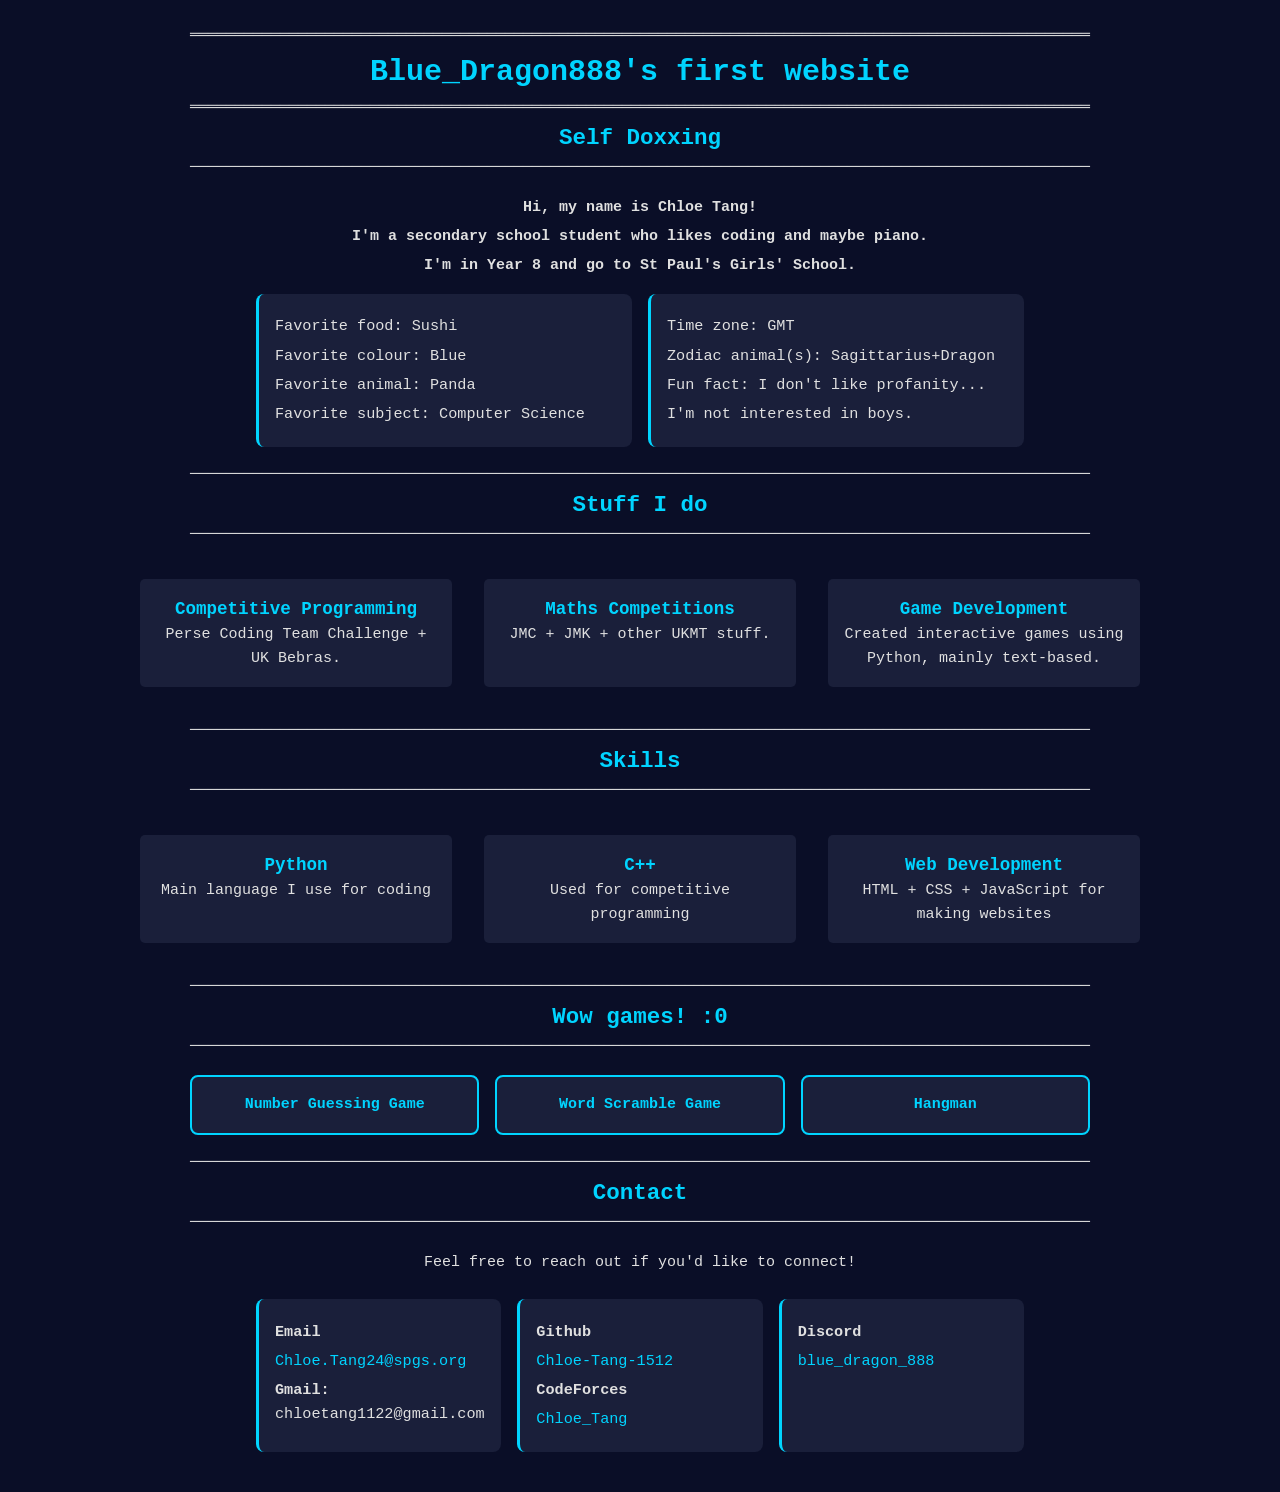
==== index.html @ 20dfad63 "Added initial files these may be edited in the future" ====
<!DOCTYPE html>
<html lang="en">
<head>
    <meta charset="UTF-8">
    <meta name="viewport" content="width=device-width, initial-scale=1.0">
    <title>Blue_Dragon888.com</title>
    <link rel="stylesheet" href="hmwk0.css">
    <link rel="apple-touch-icon" sizes="180x180" href="../apple-touch-icon.png">
    <link rel="icon" type="image/png" sizes="32x32" href="../favicon-32x32.png">
    <link rel="icon" type="image/png" sizes="16x16" href="../favicon-16x16.png">
    <link rel="manifest" href="site.webmanifest">
</head>
<body>
    <br>
    <p>════════════════════════════════════════════════════════════════════════════════════════════════════</p>
    <h1>Blue_Dragon888's first website</h1>
    <p>════════════════════════════════════════════════════════════════════════════════════════════════════</p>

    <h2>Self Doxxing</h2>
    <p>────────────────────────────────────────────────────────────────────────────────────────────────────</p>
    
    <div class="about-section">
        <div class="about-intro">
            <p><strong>Hi, my name is Chloe Tang!</strong></p>
            <p><strong>I'm a secondary school student who likes coding and maybe piano.</strong></p>
            <p><strong>I'm in Year 8 and go to St Paul's Girls' School.</strong></p>
        </div>

        <div class="about-grid">
            <div class="info-box">
                <p>Favorite food: Sushi</p>
                <p>Favorite colour: Blue</p>
                <p>Favorite animal: Panda</p>
                <p>Favorite subject: Computer Science</p>
            </div>

            <div class="info-box">
                <p>Time zone: GMT</p>
                <p>Zodiac animal(s): Sagittarius+Dragon</p>
                <p>Fun fact: I don't like profanity...</p>
                <p>I'm not interested in boys.</p>
            </div>
        </div>
    </div>

    <p>────────────────────────────────────────────────────────────────────────────────────────────────────</p>

    <h2>Stuff I do</h2>
    <p>────────────────────────────────────────────────────────────────────────────────────────────────────</p>
    <div class="activities">
        <div>
            <h3>Competitive Programming</h3>
            <p>Perse Coding Team Challenge + UK Bebras.</p>
        </div>

        <div>
            <h3>Maths Competitions</h3>
            <p>JMC + JMK + other UKMT stuff.</p>
        </div>

        <div>
            <h3>Game Development</h3>
            <p>Created interactive games using Python, mainly text-based.</p>
        </div>
    </div>

    <p>────────────────────────────────────────────────────────────────────────────────────────────────────</p>
    <h2>Skills</h2>
    <p>────────────────────────────────────────────────────────────────────────────────────────────────────</p>
    <div class="skills">
        <div>
            <h3>Python</h3>
            <p>Main language I use for coding</p>
        </div>

        <div>
            <h3>C++</h3>
            <p>Used for competitive programming</p>
        </div>

        <div>
            <h3>Web Development</h3>
            <p>HTML + CSS + JavaScript for making websites</p>
        </div>
    </div>

    <p>────────────────────────────────────────────────────────────────────────────────────────────────────</p>
    <h2>Wow games! :0</h2>
    <p>────────────────────────────────────────────────────────────────────────────────────────────────────</p>
    <div class="games-grid">
        <a href="game.html" class="game-link">Number Guessing Game</a>
        <a href="wordscramble.html" class="game-link">Word Scramble Game</a>
        <a href="hangman.html" class="game-link">Hangman</a>
    </div>

    <p>────────────────────────────────────────────────────────────────────────────────────────────────────</p>
    <h2>Contact</h2>
    <p>────────────────────────────────────────────────────────────────────────────────────────────────────</p>
    
    <div class="contact-section">
        <p>Feel free to reach out if you'd like to connect!</p>
        <div class="contact-grid">
            <div class="contact-box">
                <p><strong>Email</strong></p>
                <p><a href="mailto:Chloe.Tang24@spgs.org">Chloe.Tang24@spgs.org</a></p>
                <p><strong>Gmail:</strong> chloetang1122@gmail.com</p>
            </div>
            <div class="contact-box">
                <p><strong>Github</strong></p>
                <p><a href="https://github.com/Chloe-Tang-1512" target="_blank">Chloe-Tang-1512</a></p>
                <p><strong>CodeForces</strong></p>
                <p><a href="https://codeforces.com/profile/Chloe_Tang" target="_blank">Chloe_Tang</a></p>
            </div>
            <div class="contact-box">
                <p><strong>Discord</strong></p>
                <p><a href="https://discord.com/users/blue_dragon_888" target="_blank">blue_dragon_888</a></p>
            </div>
        </div>
    </div>

    <br>
</body>
</html>
---- hmwk0.css ----
* {
    margin: 0;
    padding: 0;
    box-sizing: border-box;
}

body {
    font: 15px Verdana, monospace;
    background-color: #0a0e27;
    color: #e0e0e0;
    line-height: 1.6;
}

p {
    text-align: center;
}

h1, h2, h3, h4, h5, h6 {
    text-align: center;
    color: #00d4ff;
}

a {
    color: #00d4ff;
    text-decoration: none;
}

a:hover {
    text-decoration: underline;
}

.games-grid, .about-grid, .contact-grid {
    display: grid;
    grid-template-columns: repeat(auto-fit, minmax(250px, 1fr));
    gap: 1rem;
    max-width: 900px;
    margin: 1rem auto;
}

.contact-grid {
    grid-template-columns: repeat(auto-fit, minmax(200px, 1fr));
    gap: 1rem;
    margin-bottom: 1rem;
}

.activities, .skills {
    display: flex;
    flex-wrap: wrap;
    justify-content: center;
    gap: 2rem;
    max-width: 1000px;
    margin: 2rem auto;
}

.activities > div, .skills > div {
    flex: 1 1 250px;
    min-width: 250px;
    padding: 1rem;
    background-color: #1a1f3a;
    border-radius: 5px;
}

.about-section, .contact-section {
    max-width: 800px;
    margin: 1rem auto;
    padding: 0 1rem;
}

.about-intro {
    text-align: center;
    margin-bottom: 1rem;
}

.about-intro p {
    margin: 0.3rem 0;
}

.contact-section > p {
    margin-bottom: 1.5rem;
}

.game-link, .info-box, .contact-box {
    background-color: #1a1f3a;
    border-radius: 8px;
    padding: 1rem;
}

.game-link {
    display: inline-block;
    border: 2px solid #00d4ff;
    font-weight: bold;
    text-align: center;
}

.info-box, .contact-box {
    border-left: 3px solid #00d4ff;
}

.game-link:hover, .back-link:hover {
    background-color: #1a1f3a;
    color: #00d4ff;
    text-decoration: none;
}

.back-link {
    display: inline-block;
    margin-top: 2rem;
    padding: 0.5rem 1rem;
    background-color: #1a1f3a;
    border: 1px solid #00d4ff;
    border-radius: 5px;
    font-weight: bold;
}

.info-box p, .contact-box p {
    text-align: left;
    margin: 0.3rem 0;
    font-size: 0.95rem;
}

.contact-box a {
    color: #00d4ff;
    text-decoration: none;
}

.contact-box a:hover {
    text-decoration: underline;
}

.game-container {
    max-width: 600px;
    margin: 2rem auto;
    background-color: #1a1f3a;
    padding: 2rem;
    border-radius: 10px;
    border: 2px solid #00d4ff;
}

.game-stats {
    display: flex;
    justify-content: space-around;
    margin-bottom: 1.5rem;
}

.game-stats p {
    color: #00d4ff;
    font-weight: bold;
}

.game-display, .scramble-display, .hangman-display, .guessed-letters {
    background-color: #0a0e27;
    padding: 1.5rem;
    border-radius: 8px;
    margin-bottom: 1.5rem;
    text-align: center;
}

.guessed-letters {
    padding: 1rem;
    color: #aaa;
    font-size: 0.9rem;
}

#guessed {
    color: #00d4ff;
    font-weight: bold;
}

.game-display {
    color: #00d4ff;
    font-weight: bold;
    min-height: 60px;
    display: flex;
    align-items: center;
    justify-content: center;
}

.hangman-drawing {
    font-family: monospace;
    white-space: pre;
    color: #ff6666;
    font-weight: bold;
    min-height: 120px;
    margin-bottom: 1rem;
    font-size: 1.2rem;
}

.word-display {
    font-size: 2rem;
    color: #00d4ff;
    font-weight: bold;
    letter-spacing: 10px;
    word-break: break-all;
}

.scrambled-word {
    font-size: 2rem;
    color: #00ff00;
    font-weight: bold;
    letter-spacing: 5px;
    margin-bottom: 1rem;
}

.hint {
    color: #aaa;
    font-style: italic;
    font-size: 0.95rem;
}

.game-input {
    display: flex;
    gap: 0.5rem;
    margin-bottom: 1.5rem;
}

#letterInput, #guessInput, #answerInput {
    flex: 1;
    padding: 0.75rem;
    background-color: #0a0e27;
    border: 2px solid #00d4ff;
    color: #00d4ff;
    border-radius: 5px;
    font-size: 1rem;
}

#letterInput::placeholder, #guessInput::placeholder, #answerInput::placeholder {
    color: #666;
}

#letterInput:focus, #guessInput:focus, #answerInput:focus {
    outline: none;
}

.btn {
    padding: 0.75rem 1.5rem;
    font-size: 1rem;
    border: none;
    border-radius: 5px;
    cursor: pointer;
    font-weight: bold;
}

.btn-primary {
    background-color: #00d4ff;
    color: #0a0e27;
}

.btn-primary:hover:not(:disabled) {
    background-color: #00d4ff;
    color: #0a0e27;
}

.btn-primary:disabled {
    opacity: 0.5;
    cursor: not-allowed;
}

.btn-secondary {
    background-color: #555;
    color: #fff;
}

.btn-secondary:hover {
    background-color: #555;
    color: #fff;
}

.game-buttons {
    display: flex;
    gap: 0.5rem;
    justify-content: center;
    margin-bottom: 1rem;
}

.game-buttons .btn {
    padding: 0.75rem 1.5rem;
}

.game-feedback {
    background-color: #0a0e27;
    padding: 1rem;
    border-radius: 8px;
    text-align: center;
    font-weight: bold;
    margin-bottom: 1rem;
    color: #00d4ff;
    border: 1px solid #00d4ff;
}

.game-feedback.correct {
    color: #00ff00;
    border-color: #00ff00;
}

.game-feedback.wrong {
    color: #ff6666;
    border-color: #ff6666;
}

.game-over {
    text-align: center;
    padding: 2rem;
    background-color: #0a0e27;
    border-radius: 8px;
    border: 2px solid #00d4ff;
}

.game-over h2 {
    margin-bottom: 1rem;
    color: #00d4ff;
}

.game-over p {
    margin: 0.75rem 0;
    font-size: 1.1rem;
    color: #aaa;
}

#gameOverMessage {
    color: #00d4ff;
    font-weight: bold;
}

#revealWord {
    color: #00ff00;
}

#playAgainBtn {
    margin-top: 1rem;
}

@media (max-width: 600px) {
    .about-grid, .contact-grid, .games-grid {
        grid-template-columns: 1fr;
    }

    .game-buttons {
        flex-direction: column;
    }

    .game-buttons .btn {
        width: 100%;
    }

    .word-display {
        font-size: 1.5rem;
        letter-spacing: 5px;
    }
}
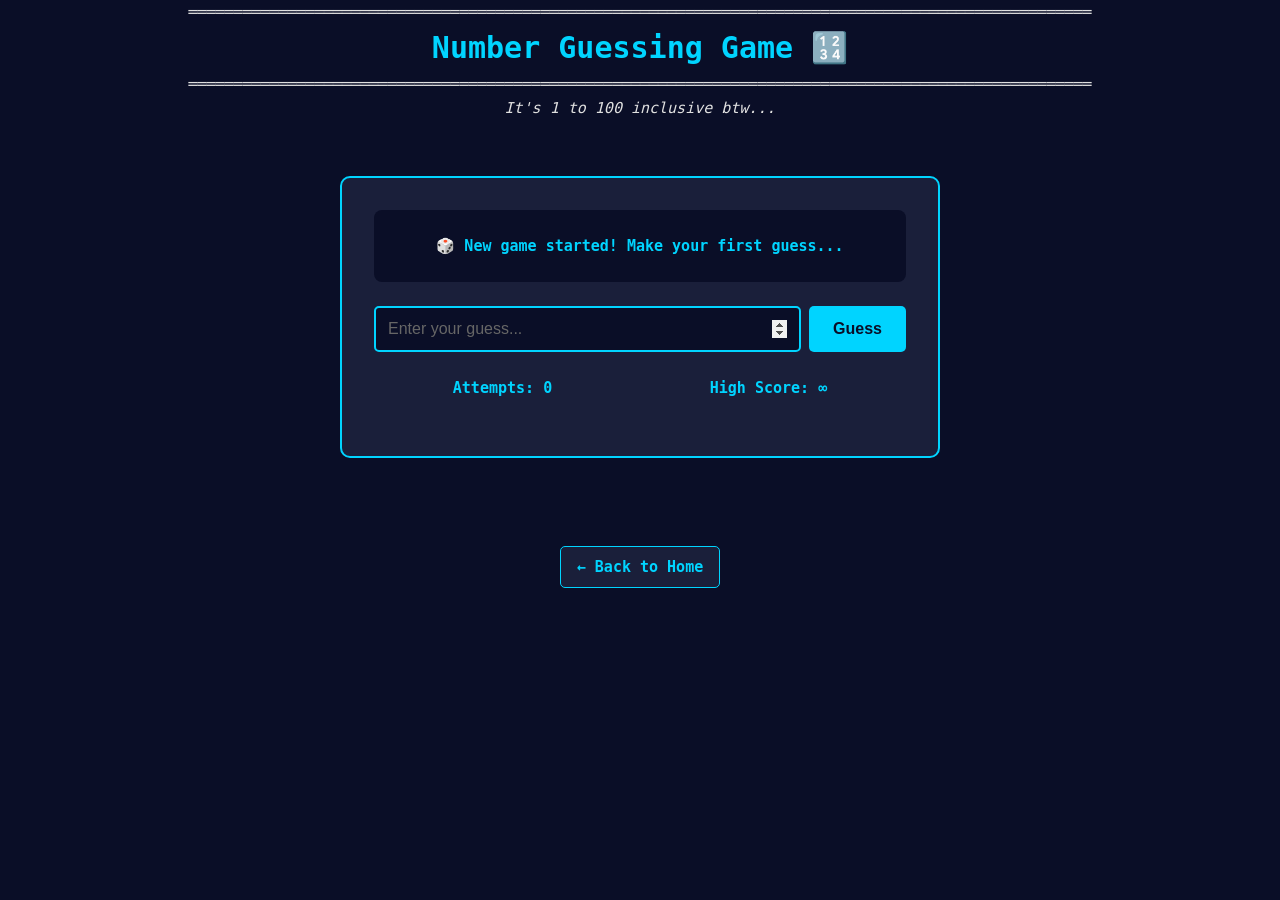
==== commit c7dfeaaa: "Update index.html" ====
--- a/index.html
+++ b/index.html
@@ -3,121 +3,37 @@
 <head>
     <meta charset="UTF-8">
     <meta name="viewport" content="width=device-width, initial-scale=1.0">
-    <title>Blue_Dragon888.com</title>
-    <link rel="stylesheet" href="hmwk0.css">
-    <link rel="apple-touch-icon" sizes="180x180" href="../apple-touch-icon.png">
-    <link rel="icon" type="image/png" sizes="32x32" href="../favicon-32x32.png">
-    <link rel="icon" type="image/png" sizes="16x16" href="../favicon-16x16.png">
-    <link rel="manifest" href="site.webmanifest">
+    <title>Number Guessing Game - Blue_Dragon888</title>
+    <link rel="stylesheet" href="./hmwk0.css">
+    <link rel="apple-touch-icon" sizes="180x180" href="./apple-touch-icon.png">
+    <link rel="icon" type="image/png" sizes="32x32" href="./favicon-32x32.png">
+    <link rel="icon" type="image/png" sizes="16x16" href="./favicon-16x16.png">
+    <link rel="manifest" href="./site.webmanifest">
 </head>
 <body>
+    <p>════════════════════════════════════════════════════════════════════════════════════════════════════</p>
+    <h1>Number Guessing Game 🔢</h1>
+    <p>════════════════════════════════════════════════════════════════════════════════════════════════════</p>
+    <p><i>It's 1 to 100 inclusive btw...</i></p>
     <br>
-    <p>════════════════════════════════════════════════════════════════════════════════════════════════════</p>
-    <h1>Blue_Dragon888's first website</h1>
-    <p>════════════════════════════════════════════════════════════════════════════════════════════════════</p>
-
-    <h2>Self Doxxing</h2>
-    <p>────────────────────────────────────────────────────────────────────────────────────────────────────</p>
     
-    <div class="about-section">
-        <div class="about-intro">
-            <p><strong>Hi, my name is Chloe Tang!</strong></p>
-            <p><strong>I'm a secondary school student who likes coding and maybe piano.</strong></p>
-            <p><strong>I'm in Year 8 and go to St Paul's Girls' School.</strong></p>
+    <div class="game-container">
+        <div id="gameDisplay" class="game-display"></div>
+        <div class="game-input">
+            <input type="number" id="guessInput" placeholder="Enter your guess..." min="1" max="100">
+            <button id="guessBtn" class="btn btn-primary">Guess</button>
         </div>
-
-        <div class="about-grid">
-            <div class="info-box">
-                <p>Favorite food: Sushi</p>
-                <p>Favorite colour: Blue</p>
-                <p>Favorite animal: Panda</p>
-                <p>Favorite subject: Computer Science</p>
-            </div>
-
-            <div class="info-box">
-                <p>Time zone: GMT</p>
-                <p>Zodiac animal(s): Sagittarius+Dragon</p>
-                <p>Fun fact: I don't like profanity...</p>
-                <p>I'm not interested in boys.</p>
-            </div>
+        <div class="game-stats">
+            <p>Attempts: <span id="attempts">0</span></p>
+            <p>High Score: <span id="highScore">∞</span></p>
         </div>
-    </div>
-
-    <p>────────────────────────────────────────────────────────────────────────────────────────────────────</p>
-
-    <h2>Stuff I do</h2>
-    <p>────────────────────────────────────────────────────────────────────────────────────────────────────</p>
-    <div class="activities">
-        <div>
-            <h3>Competitive Programming</h3>
-            <p>Perse Coding Team Challenge + UK Bebras.</p>
-        </div>
-
-        <div>
-            <h3>Maths Competitions</h3>
-            <p>JMC + JMK + other UKMT stuff.</p>
-        </div>
-
-        <div>
-            <h3>Game Development</h3>
-            <p>Created interactive games using Python, mainly text-based.</p>
-        </div>
-    </div>
-
-    <p>────────────────────────────────────────────────────────────────────────────────────────────────────</p>
-    <h2>Skills</h2>
-    <p>────────────────────────────────────────────────────────────────────────────────────────────────────</p>
-    <div class="skills">
-        <div>
-            <h3>Python</h3>
-            <p>Main language I use for coding</p>
-        </div>
-
-        <div>
-            <h3>C++</h3>
-            <p>Used for competitive programming</p>
-        </div>
-
-        <div>
-            <h3>Web Development</h3>
-            <p>HTML + CSS + JavaScript for making websites</p>
-        </div>
-    </div>
-
-    <p>────────────────────────────────────────────────────────────────────────────────────────────────────</p>
-    <h2>Wow games! :0</h2>
-    <p>────────────────────────────────────────────────────────────────────────────────────────────────────</p>
-    <div class="games-grid">
-        <a href="game.html" class="game-link">Number Guessing Game</a>
-        <a href="wordscramble.html" class="game-link">Word Scramble Game</a>
-        <a href="hangman.html" class="game-link">Hangman</a>
-    </div>
-
-    <p>────────────────────────────────────────────────────────────────────────────────────────────────────</p>
-    <h2>Contact</h2>
-    <p>────────────────────────────────────────────────────────────────────────────────────────────────────</p>
-    
-    <div class="contact-section">
-        <p>Feel free to reach out if you'd like to connect!</p>
-        <div class="contact-grid">
-            <div class="contact-box">
-                <p><strong>Email</strong></p>
-                <p><a href="mailto:Chloe.Tang24@spgs.org">Chloe.Tang24@spgs.org</a></p>
-                <p><strong>Gmail:</strong> chloetang1122@gmail.com</p>
-            </div>
-            <div class="contact-box">
-                <p><strong>Github</strong></p>
-                <p><a href="https://github.com/Chloe-Tang-1512" target="_blank">Chloe-Tang-1512</a></p>
-                <p><strong>CodeForces</strong></p>
-                <p><a href="https://codeforces.com/profile/Chloe_Tang" target="_blank">Chloe_Tang</a></p>
-            </div>
-            <div class="contact-box">
-                <p><strong>Discord</strong></p>
-                <p><a href="https://discord.com/users/blue_dragon_888" target="_blank">blue_dragon_888</a></p>
-            </div>
-        </div>
+        <button id="newGameBtn" class="btn btn-secondary" style="display:none;">New Game</button>
     </div>
 
     <br>
+    <p><a href="index.html" class="back-link">← Back to Home</a></p>
+    <br>
+    
+    <script src="hmwk0.js"></script>
 </body>
-</html>+</html>
--- a/hmwk0.css
+++ b/hmwk0.css
@@ -213,7 +213,7 @@
     margin-bottom: 1.5rem;
 }
 
-#letterInput, #guessInput, #answerInput {
+#letterInput, #guessInput, #answerInput, #wordInput {
     flex: 1;
     padding: 0.75rem;
     background-color: #0a0e27;
@@ -223,11 +223,11 @@
     font-size: 1rem;
 }
 
-#letterInput::placeholder, #guessInput::placeholder, #answerInput::placeholder {
+#letterInput::placeholder, #guessInput::placeholder, #answerInput::placeholder, #wordInput::placeholder {
     color: #666;
 }
 
-#letterInput:focus, #guessInput:focus, #answerInput:focus {
+#letterInput:focus, #guessInput:focus, #answerInput:focus, #wordInput:focus {
     outline: none;
 }
 
@@ -255,16 +255,6 @@
     cursor: not-allowed;
 }
 
-.btn-secondary {
-    background-color: #555;
-    color: #fff;
-}
-
-.btn-secondary:hover {
-    background-color: #555;
-    color: #fff;
-}
-
 .game-buttons {
     display: flex;
     gap: 0.5rem;
@@ -346,4 +336,4 @@
         font-size: 1.5rem;
         letter-spacing: 5px;
     }
-}+}
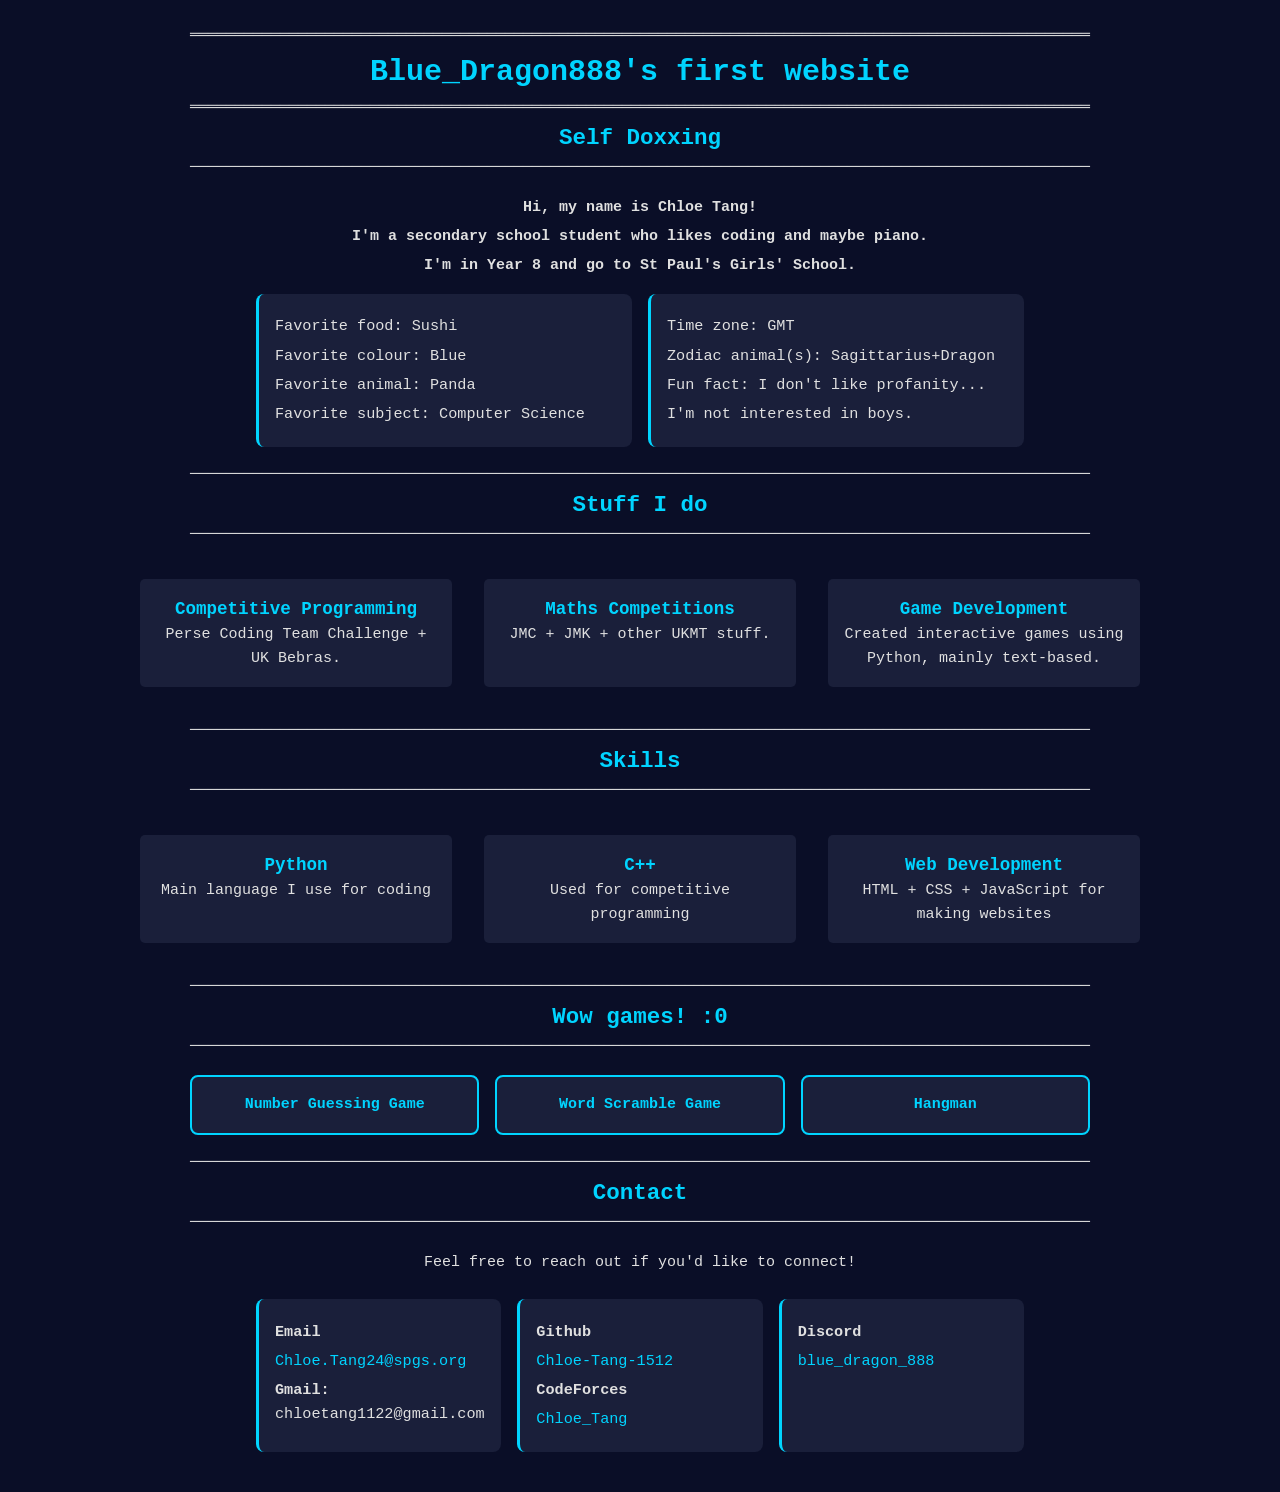
==== commit 644b0e02: "Update index.html" ====
--- a/index.html
+++ b/index.html
@@ -3,37 +3,121 @@
 <head>
     <meta charset="UTF-8">
     <meta name="viewport" content="width=device-width, initial-scale=1.0">
-    <title>Number Guessing Game - Blue_Dragon888</title>
-    <link rel="stylesheet" href="./hmwk0.css">
-    <link rel="apple-touch-icon" sizes="180x180" href="./apple-touch-icon.png">
-    <link rel="icon" type="image/png" sizes="32x32" href="./favicon-32x32.png">
-    <link rel="icon" type="image/png" sizes="16x16" href="./favicon-16x16.png">
-    <link rel="manifest" href="./site.webmanifest">
+    <title>Blue_Dragon888.com</title>
+    <link rel="stylesheet" href="hmwk0.css">
+    <link rel="apple-touch-icon" sizes="180x180" href="apple-touch-icon.png">
+    <link rel="icon" type="image/png" sizes="32x32" href="favicon-32x32.png">
+    <link rel="icon" type="image/png" sizes="16x16" href="favicon-16x16.png">
+    <link rel="manifest" href="site.webmanifest">
 </head>
 <body>
+    <br>
     <p>════════════════════════════════════════════════════════════════════════════════════════════════════</p>
-    <h1>Number Guessing Game 🔢</h1>
+    <h1>Blue_Dragon888's first website</h1>
     <p>════════════════════════════════════════════════════════════════════════════════════════════════════</p>
-    <p><i>It's 1 to 100 inclusive btw...</i></p>
-    <br>
+
+    <h2>Self Doxxing</h2>
+    <p>────────────────────────────────────────────────────────────────────────────────────────────────────</p>
     
-    <div class="game-container">
-        <div id="gameDisplay" class="game-display"></div>
-        <div class="game-input">
-            <input type="number" id="guessInput" placeholder="Enter your guess..." min="1" max="100">
-            <button id="guessBtn" class="btn btn-primary">Guess</button>
+    <div class="about-section">
+        <div class="about-intro">
+            <p><strong>Hi, my name is Chloe Tang!</strong></p>
+            <p><strong>I'm a secondary school student who likes coding and maybe piano.</strong></p>
+            <p><strong>I'm in Year 8 and go to St Paul's Girls' School.</strong></p>
         </div>
-        <div class="game-stats">
-            <p>Attempts: <span id="attempts">0</span></p>
-            <p>High Score: <span id="highScore">∞</span></p>
+
+        <div class="about-grid">
+            <div class="info-box">
+                <p>Favorite food: Sushi</p>
+                <p>Favorite colour: Blue</p>
+                <p>Favorite animal: Panda</p>
+                <p>Favorite subject: Computer Science</p>
+            </div>
+
+            <div class="info-box">
+                <p>Time zone: GMT</p>
+                <p>Zodiac animal(s): Sagittarius+Dragon</p>
+                <p>Fun fact: I don't like profanity...</p>
+                <p>I'm not interested in boys.</p>
+            </div>
         </div>
-        <button id="newGameBtn" class="btn btn-secondary" style="display:none;">New Game</button>
+    </div>
+
+    <p>────────────────────────────────────────────────────────────────────────────────────────────────────</p>
+
+    <h2>Stuff I do</h2>
+    <p>────────────────────────────────────────────────────────────────────────────────────────────────────</p>
+    <div class="activities">
+        <div>
+            <h3>Competitive Programming</h3>
+            <p>Perse Coding Team Challenge + UK Bebras.</p>
+        </div>
+
+        <div>
+            <h3>Maths Competitions</h3>
+            <p>JMC + JMK + other UKMT stuff.</p>
+        </div>
+
+        <div>
+            <h3>Game Development</h3>
+            <p>Created interactive games using Python, mainly text-based.</p>
+        </div>
+    </div>
+
+    <p>────────────────────────────────────────────────────────────────────────────────────────────────────</p>
+    <h2>Skills</h2>
+    <p>────────────────────────────────────────────────────────────────────────────────────────────────────</p>
+    <div class="skills">
+        <div>
+            <h3>Python</h3>
+            <p>Main language I use for coding</p>
+        </div>
+
+        <div>
+            <h3>C++</h3>
+            <p>Used for competitive programming</p>
+        </div>
+
+        <div>
+            <h3>Web Development</h3>
+            <p>HTML + CSS + JavaScript for making websites</p>
+        </div>
+    </div>
+
+    <p>────────────────────────────────────────────────────────────────────────────────────────────────────</p>
+    <h2>Wow games! :0</h2>
+    <p>────────────────────────────────────────────────────────────────────────────────────────────────────</p>
+    <div class="games-grid">
+        <a href="game.html" class="game-link">Number Guessing Game</a>
+        <a href="wordscramble.html" class="game-link">Word Scramble Game</a>
+        <a href="hangman.html" class="game-link">Hangman</a>
+    </div>
+
+    <p>────────────────────────────────────────────────────────────────────────────────────────────────────</p>
+    <h2>Contact</h2>
+    <p>────────────────────────────────────────────────────────────────────────────────────────────────────</p>
+    
+    <div class="contact-section">
+        <p>Feel free to reach out if you'd like to connect!</p>
+        <div class="contact-grid">
+            <div class="contact-box">
+                <p><strong>Email</strong></p>
+                <p><a href="mailto:Chloe.Tang24@spgs.org">Chloe.Tang24@spgs.org</a></p>
+                <p><strong>Gmail:</strong> chloetang1122@gmail.com</p>
+            </div>
+            <div class="contact-box">
+                <p><strong>Github</strong></p>
+                <p><a href="https://github.com/Chloe-Tang-1512" target="_blank">Chloe-Tang-1512</a></p>
+                <p><strong>CodeForces</strong></p>
+                <p><a href="https://codeforces.com/profile/Chloe_Tang" target="_blank">Chloe_Tang</a></p>
+            </div>
+            <div class="contact-box">
+                <p><strong>Discord</strong></p>
+                <p><a href="https://discord.com/users/blue_dragon_888" target="_blank">blue_dragon_888</a></p>
+            </div>
+        </div>
     </div>
 
     <br>
-    <p><a href="index.html" class="back-link">← Back to Home</a></p>
-    <br>
-    
-    <script src="hmwk0.js"></script>
 </body>
 </html>
